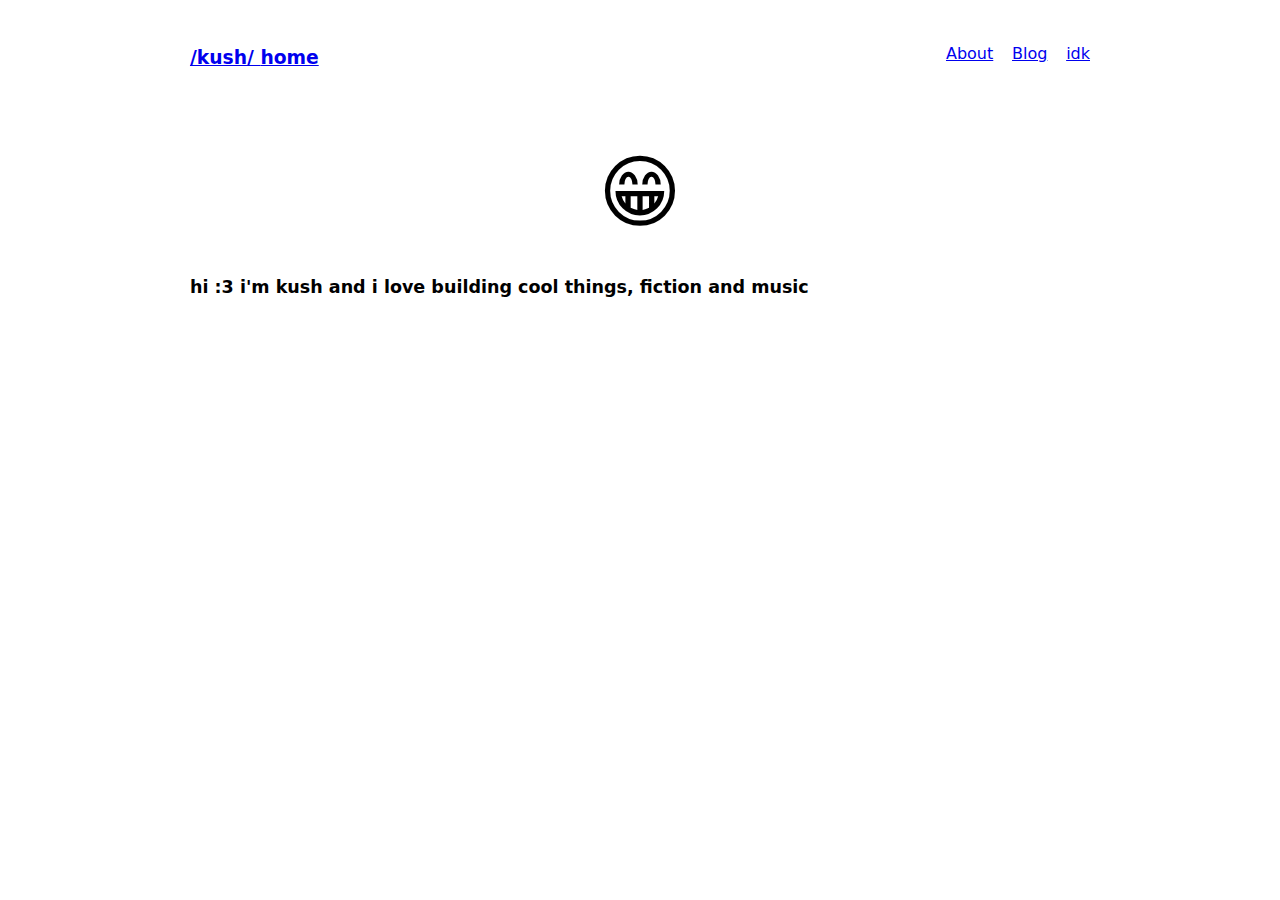
==== index.html @ a1f2d5b7 "bitch please" ====
<!DOCTYPE html>
<html lang="en">
<head>
    <meta charset="UTF-8">
    <meta name="viewport" content="width=device-width, initial-scale=1.0">
    <title>😁</title>
    <link rel="stylesheet" href="style.css">
</head>
<body class="dark-mode">
    <header class="site-header">
        <nav class = "nav">
            <div class="container">
                <h3 class="logo">
                    <a href="/_">
                        /kush/
                        <span>home</span>
                    </a>
                </h3>

                <ul class="navbar">
                    <li>
                        <a href="/about">About</a>
                    </li>
                    <li>
                        <a href="/blog">Blog</a>
                    </li>
                    <li>
                        <a href="idk">idk</a>
                    </li>
                </ul>
            </div>
        </nav>
    </header>
    <div class="cont">
        <p class = "icon">😁</p>
        <h3>hi :3 i'm kush and i love building cool things, fiction and music</h3>
        
        
    </div>
</body>
</html>
---- style.css ----
body {
    --notion-font: ui-sans-serif,system-ui,-apple-system,BlinkMacSystemFont,"Segoe UI","Roboto","Oxygen","Ubuntu","Cantarell","Fira Sans","Droid Sans","Helvetica Neue","Noto Sans",sans-serif;
    font-family: var(--notion-font);
    overflow-x: hidden;
  }

.cont {
  font-size: 15px;

  max-width: 900px;

  margin: 0 auto;

  padding: 20px;

  /* flex: auto; */

  flex-direction: row;
}
.icon {
    margin: 0;
    text-align: center;
    font-size: 80px;
    padding: 20px;
  }
.container{
  display: flex;
  flex-direction: row;

  justify-content: space-between ;
  max-width: 900px;

  margin: 0 auto;

  padding: 20px;

}

.navbar{
  display: flex;
  flex-direction: row;
  flex-grow: 0.06;
  justify-content: space-between ;
}

ul {
  list-style-type: none;
}
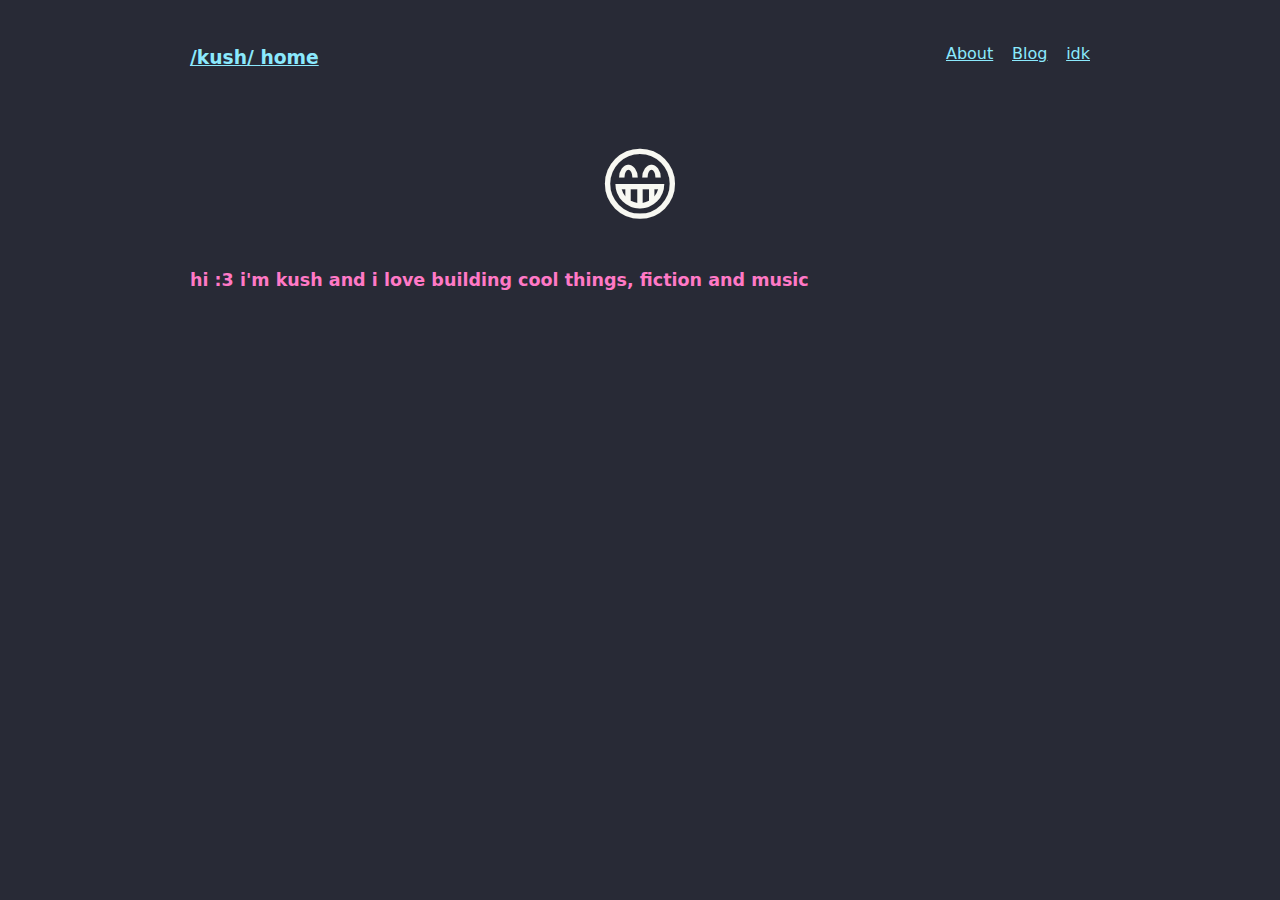
==== commit d3a50d9f: "bitch" ====
--- a/index.html
+++ b/index.html
@@ -22,7 +22,7 @@
                         <a href="/about">About</a>
                     </li>
                     <li>
-                        <a href="/blog">Blog</a>
+                        <a href="blog.html">Blog</a>
                     </li>
                     <li>
                         <a href="idk">idk</a>
--- a/style.css
+++ b/style.css
@@ -45,4 +45,53 @@
 
 ul {
   list-style-type: none;
+}
+/* 
+yacine theme */
+
+/* vs-code theme: https://github.com/dracula/visual-studio-code/blob/master/src/dracula.yml */
+
+main {
+  font-family: Menlo, Monaco, 'Courier New', monospace;
+  max-width: 38rem;
+  padding: 2rem;
+  margin: auto;
+}
+
+@media only screen and (max-device-width: 736px) {
+  main {
+    padding: 0rem;
+  }
+}
+
+::selection {
+  background: #44475A75;
+}
+
+body {
+  background: #282A36;
+  color:      #F8F8F2;
+}
+
+pre {
+  background-color: #3c3836;
+  padding: 1em;
+  border: 0;
+}
+
+a, a:active, a:visited {
+  color: #8BE9FD;
+  /* background-color: #1d2021; */
+}
+
+h1, h2, h3, h4, h5 {
+  color: #FF79C6;
+  margin-bottom: .1rem;
+}
+
+blockquote {
+  border-left: 1px solid #BD93F9;
+  margin: 0.5em 10px;
+  padding: 0.5em 10px;
+  color: #BD93F9;
 }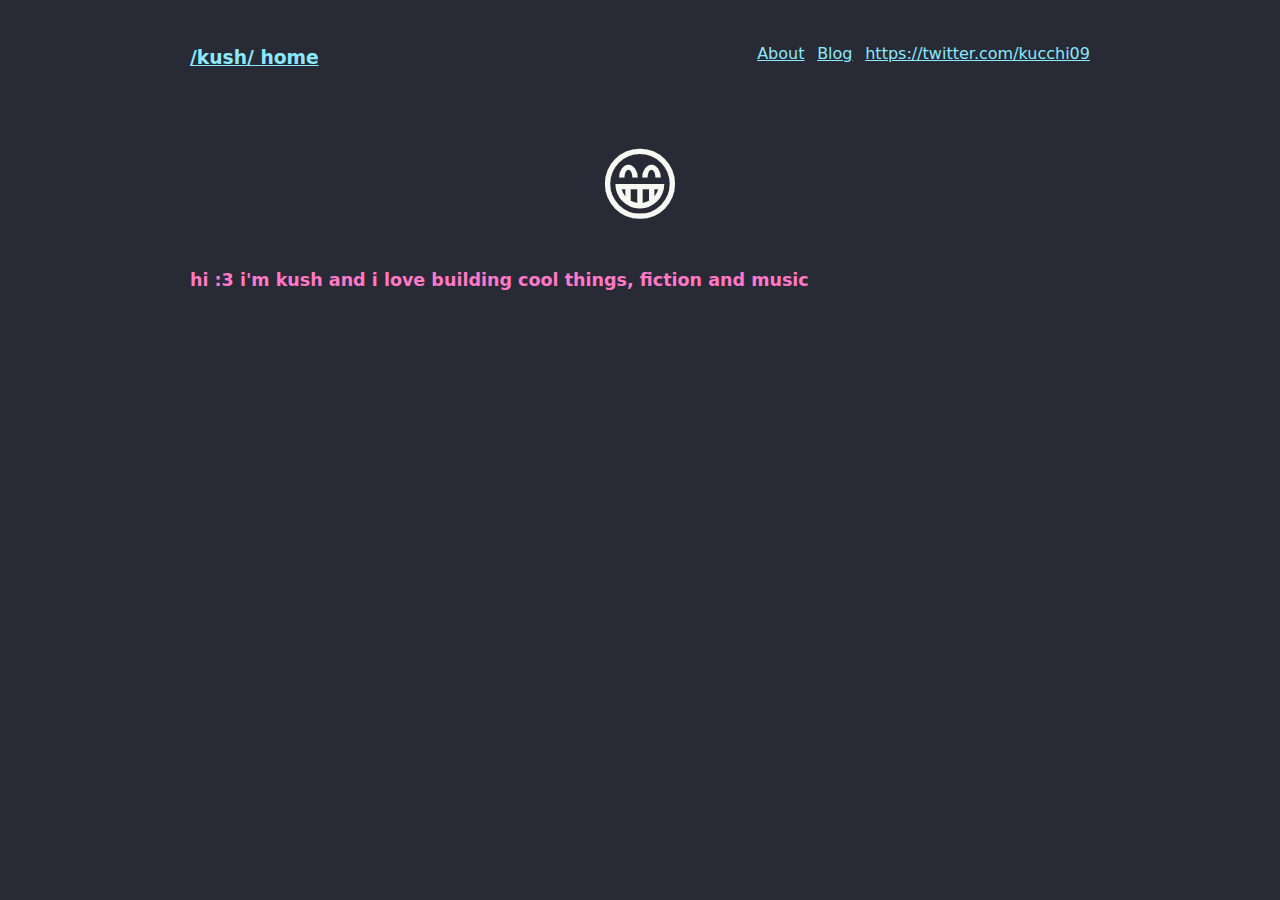
==== commit 0f4df22a: "eh" ====
--- a/index.html
+++ b/index.html
@@ -11,7 +11,7 @@
         <nav class = "nav">
             <div class="container">
                 <h3 class="logo">
-                    <a href="/_">
+                    <a href="index.html">
                         /kush/
                         <span>home</span>
                     </a>
@@ -25,7 +25,7 @@
                         <a href="blog.html">Blog</a>
                     </li>
                     <li>
-                        <a href="idk">idk</a>
+                        <a href="idk">https://twitter.com/kucchi09</a>
                     </li>
                 </ul>
             </div>
--- a/style.css
+++ b/style.css
@@ -42,6 +42,16 @@
   flex-grow: 0.06;
   justify-content: space-between ;
 }
+.blog{
+  display: flex;
+  flex-direction: row;
+
+  justify-content: space-between ;
+  max-width: 900px;
+
+  margin: 0 auto;
+
+  padding: 20px;}
 
 ul {
   list-style-type: none;
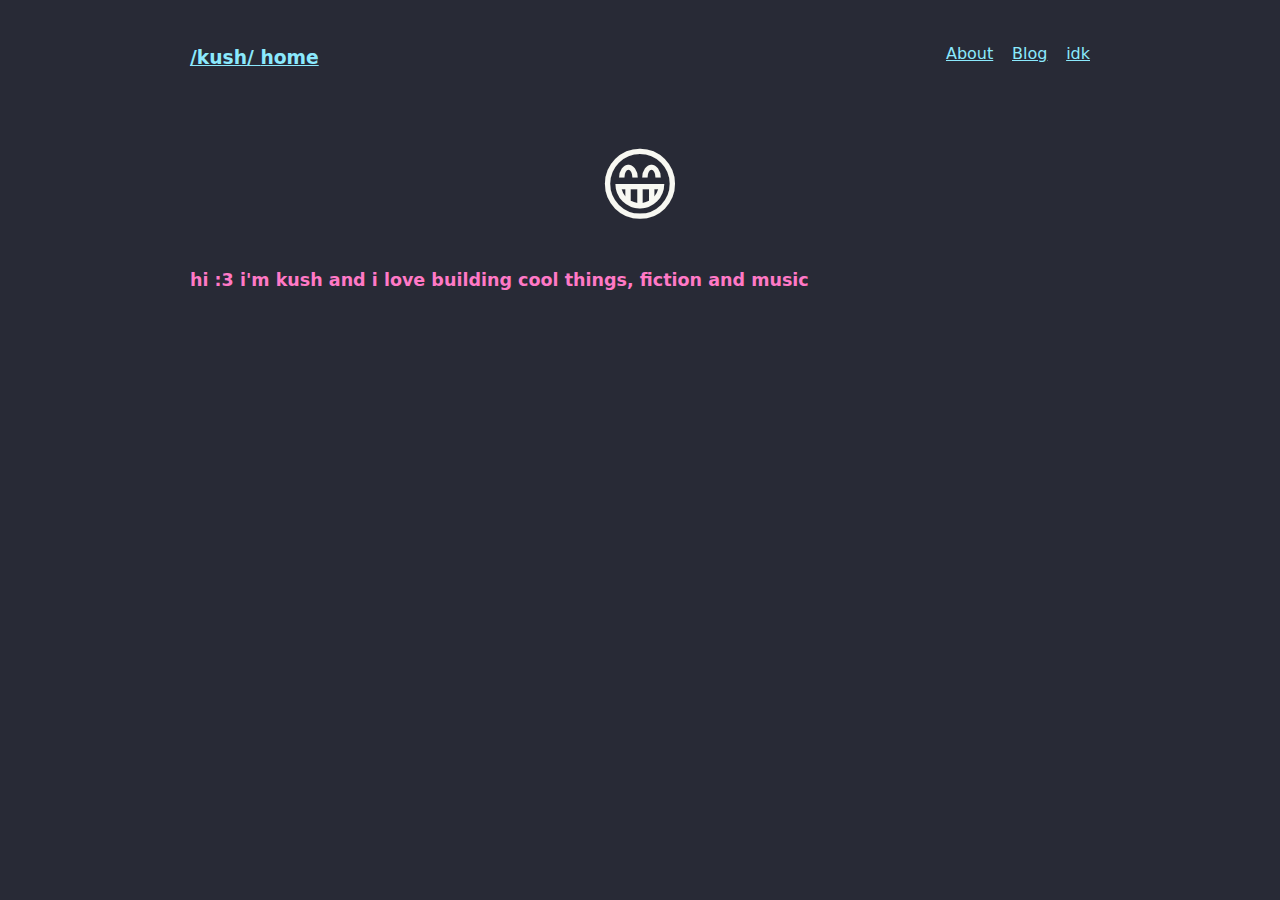
==== commit bce01534: "sfon" ====
--- a/index.html
+++ b/index.html
@@ -25,7 +25,7 @@
                         <a href="blog.html">Blog</a>
                     </li>
                     <li>
-                        <a href="idk">https://twitter.com/kucchi09</a>
+                        <a href="https://twitter.com/kucchi09">idk</a>
                     </li>
                 </ul>
             </div>
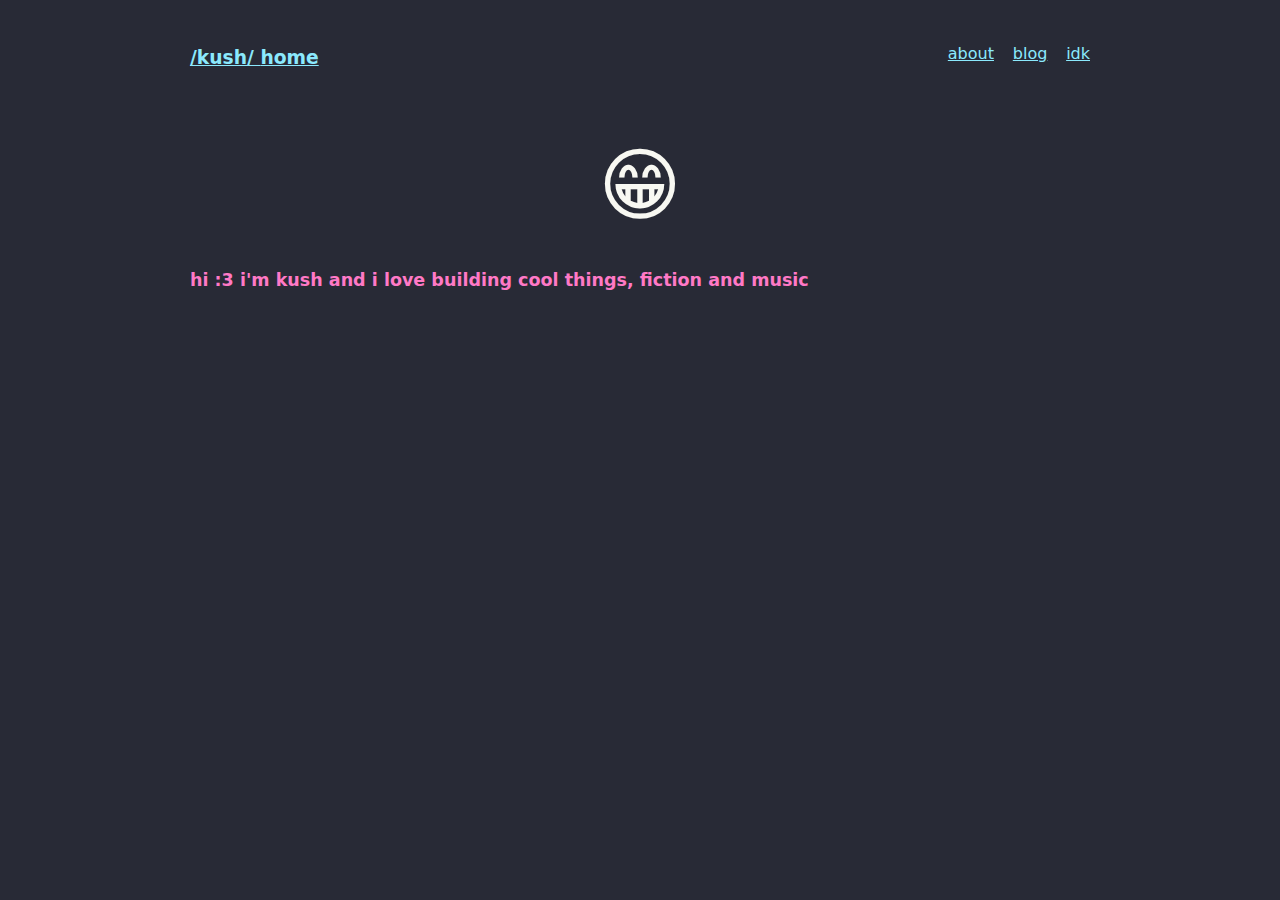
==== commit 305b14df: "added about.html" ====
--- a/index.html
+++ b/index.html
@@ -5,6 +5,7 @@
     <meta name="viewport" content="width=device-width, initial-scale=1.0">
     <title>😁</title>
     <link rel="stylesheet" href="style.css">
+
 </head>
 <body class="dark-mode">
     <header class="site-header">
@@ -19,10 +20,10 @@
 
                 <ul class="navbar">
                     <li>
-                        <a href="/about">About</a>
+                        <a href="about.html">about</a>
                     </li>
                     <li>
-                        <a href="blog.html">Blog</a>
+                        <a href="blog.html">blog</a>
                     </li>
                     <li>
                         <a href="https://twitter.com/kucchi09">idk</a>
--- a/style.css
+++ b/style.css
@@ -53,6 +53,19 @@
 
   padding: 20px;}
 
+  .blog-title{
+    display: flex;
+    flex-direction: row;
+  
+    justify-content: space-between ;
+    max-width: 900px;
+  
+    margin: 0 auto;
+  
+    padding: 20px;
+
+  }
+
 ul {
   list-style-type: none;
 }
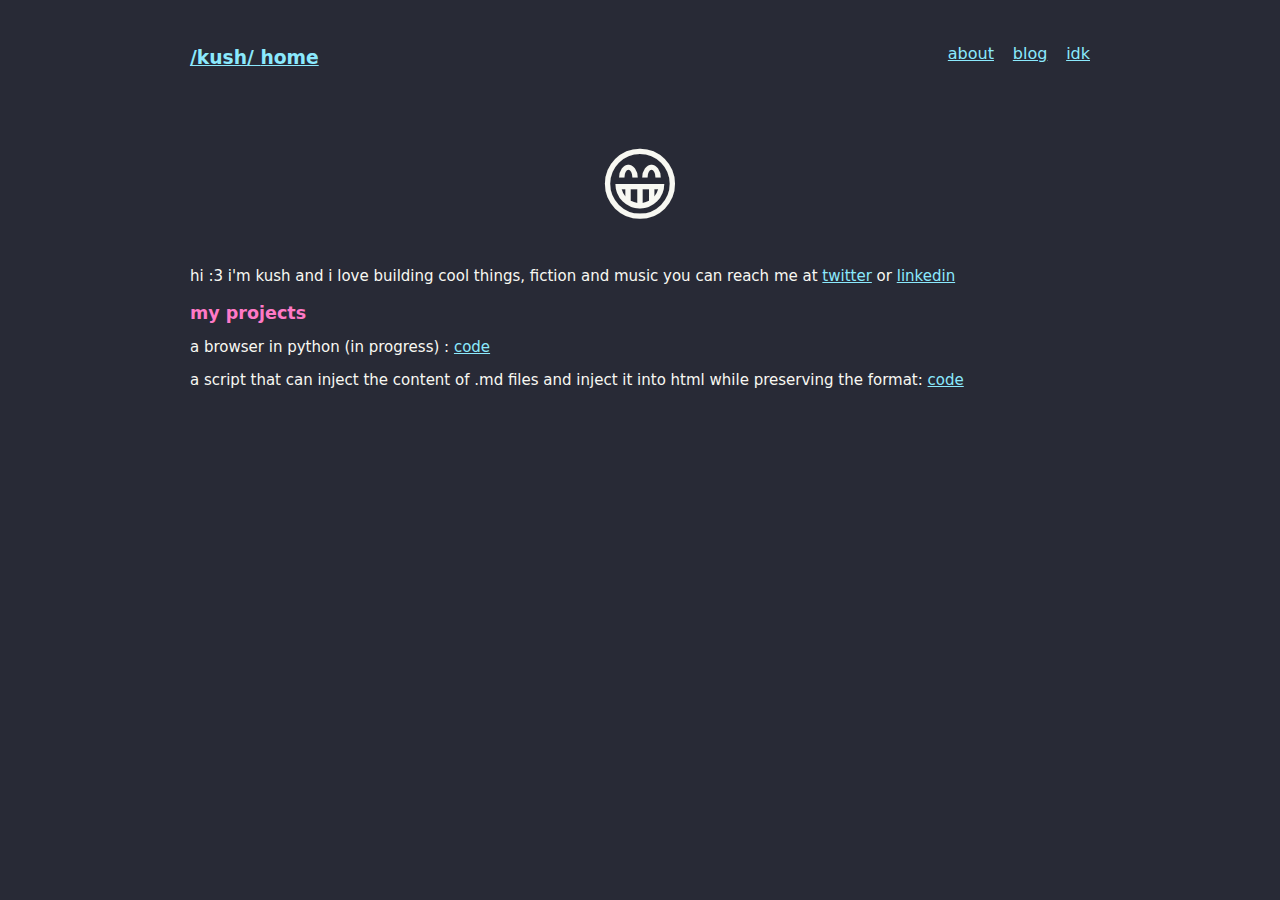
==== commit 33e6e3e6: "lmao" ====
--- a/index.html
+++ b/index.html
@@ -34,7 +34,14 @@
     </header>
     <div class="cont">
         <p class = "icon">😁</p>
-        <h3>hi :3 i'm kush and i love building cool things, fiction and music</h3>
+        <p>hi :3 i'm kush and i love building cool things, fiction and music you can reach me at <a href="http://">twitter</a> or <a href="http://">linkedin</a></p>
+
+        <h3> my projects</h3>
+
+        <p>a browser in python (in progress) : <a href="https://github.com/kussshhhh/prowser">code</a></p>
+        <p>a script that can inject the content of .md files and inject it into html while  preserving the format: <a href="https://github.com/kussshhhh/obdidianOnWeb">code</a></p>
+
+
         
         
     </div>
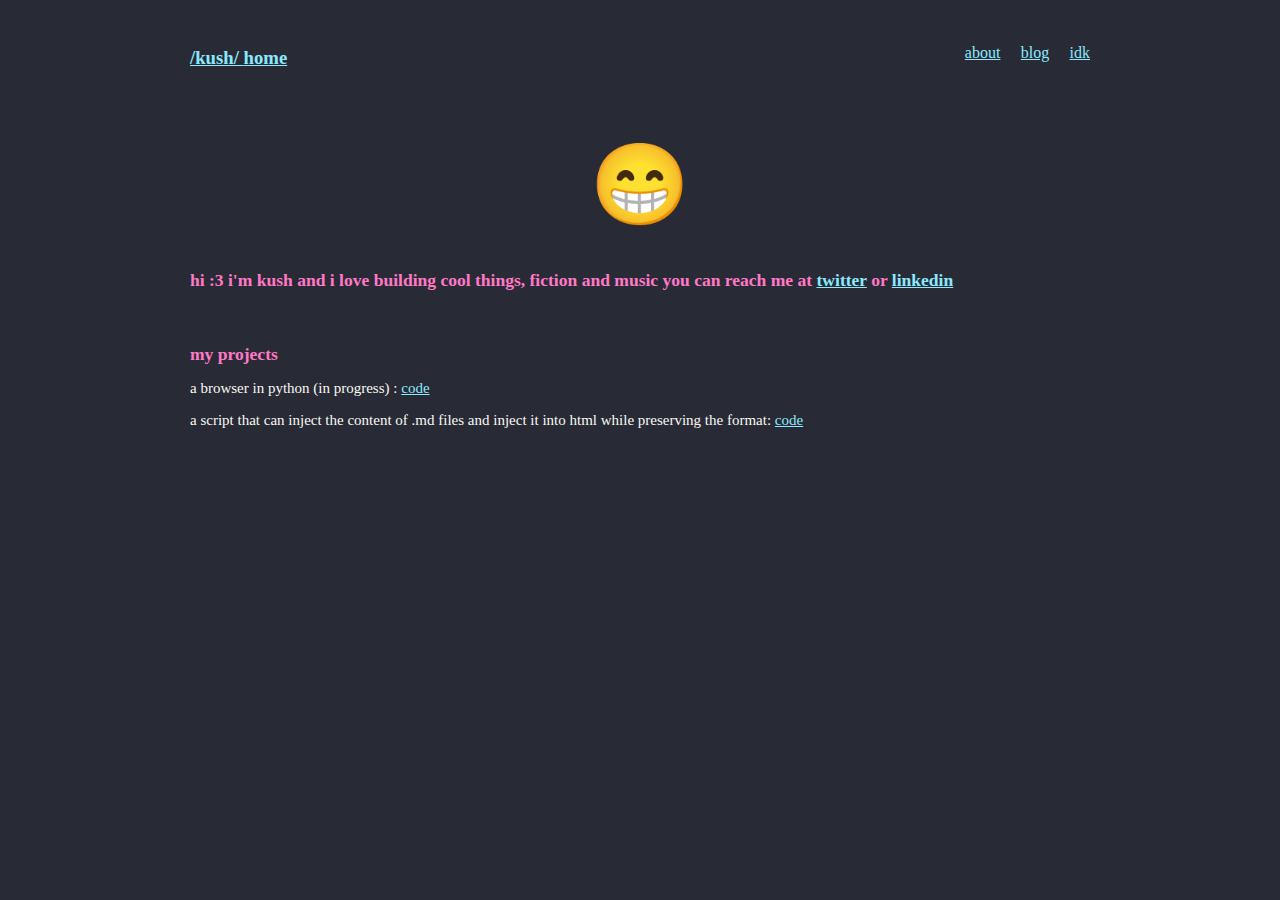
==== commit 0302959c: "wjndf" ====
--- a/index.html
+++ b/index.html
@@ -34,14 +34,15 @@
     </header>
     <div class="cont">
         <p class = "icon">😁</p>
-        <p>hi :3 i'm kush and i love building cool things, fiction and music you can reach me at <a href="http://">twitter</a> or <a href="http://">linkedin</a></p>
-
+        <h3>hi :3 i'm kush and i love building cool things, fiction and music you can reach me at <a href="https://twitter.com/kucchi09">twitter</a> or <a href="https://www.linkedin.com/in/kush-bhardwaj-196b3b215/">linkedin</a></h3>
+        <br>
+        <br>
         <h3> my projects</h3>
-
+        
         <p>a browser in python (in progress) : <a href="https://github.com/kussshhhh/prowser">code</a></p>
         <p>a script that can inject the content of .md files and inject it into html while  preserving the format: <a href="https://github.com/kussshhhh/obdidianOnWeb">code</a></p>
 
-
+        
         
         
     </div>
--- a/style.css
+++ b/style.css
@@ -1,8 +1,4 @@
-body {
-    --notion-font: ui-sans-serif,system-ui,-apple-system,BlinkMacSystemFont,"Segoe UI","Roboto","Oxygen","Ubuntu","Cantarell","Fira Sans","Droid Sans","Helvetica Neue","Noto Sans",sans-serif;
-    font-family: var(--notion-font);
-    overflow-x: hidden;
-  }
+
 
 .cont {
   font-size: 15px;
